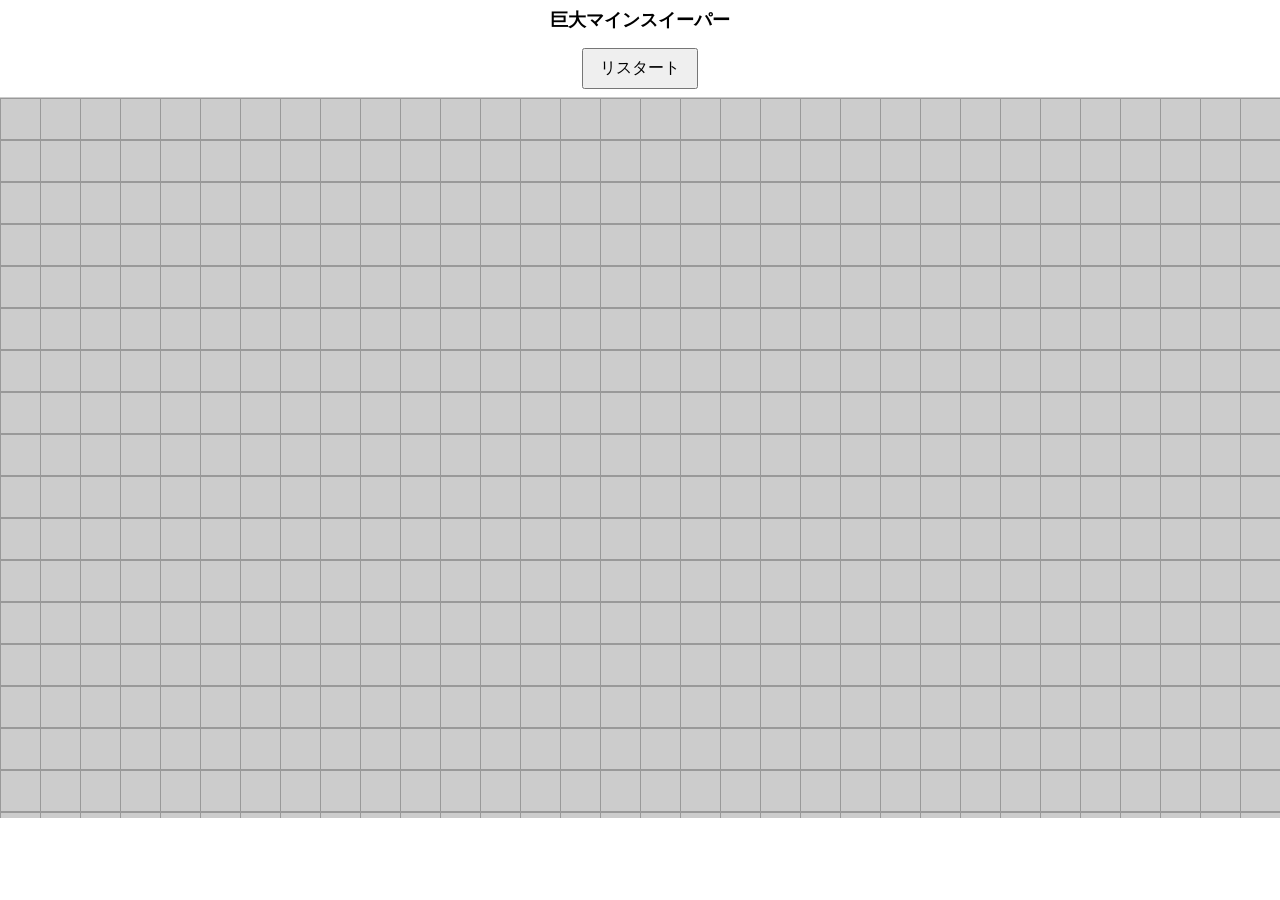
==== index.html @ 274568a5 "minesweeper" ====
<!DOCTYPE html>
<html lang="ja">
<head>
  <meta charset="UTF-8">
  <meta name="viewport" content="width=device-width, initial-scale=1.0">
  <title>マインスイーパー（巨大版）</title>
  <style>
    body { font-family: sans-serif; text-align: center; margin: 0; }
    h1 { font-size: 18px; margin: 8px; }

    button {
      font-size: 16px;
      padding: 8px 16px;
      margin: 8px;
    }

    /* スクロール領域 */
    #container {
      width: 100vw;
      height: 80vh;
      overflow: auto;
      border-top: 1px solid #ccc;
    }

    #board {
      display: grid;
      margin: 0 auto;
    }

    .cell {
      width: 40px;
      height: 40px;
      border: 1px solid #999;
      display: flex;
      align-items: center;
      justify-content: center;
      background: #ccc;
      font-weight: bold;
      font-size: 16px;
      user-select: none;
    }

    .revealed { background: #eee; }
    .mine { background: red; }
    .flag { background: yellow; }
  </style>
</head>
<body>
  <h1>巨大マインスイーパー</h1>
  <button onclick="init()">リスタート</button>

  <div id="container">
    <div id="board"></div>
  </div>

  <script>
    // 🔥 ここを好きなだけ大きくできる
    const ROWS = 128;
    const COLS = 128;
    const MINES = 2000;
    let touchStartX = 0;
    let touchStartY = 0;
    let board = [];
    let touchTimer = null;

    function init() {
      const boardEl = document.getElementById('board');
      boardEl.innerHTML = '';
      boardEl.style.gridTemplateColumns = `repeat(${COLS}, 40px)`;

      board = [];

      for (let r = 0; r < ROWS; r++) {
        board[r] = [];
        for (let c = 0; c < COLS; c++) {
          board[r][c] = {
            mine: false,
            revealed: false,
            flag: false,
            count: 0
          };
        }
      }

      let placed = 0;
      while (placed < MINES) {
        let r = Math.floor(Math.random() * ROWS);
        let c = Math.floor(Math.random() * COLS);
        if (!board[r][c].mine) {
          board[r][c].mine = true;
          placed++;
        }
      }

      for (let r = 0; r < ROWS; r++) {
        for (let c = 0; c < COLS; c++) {
          if (board[r][c].mine) continue;
          let count = 0;
          for (let dr = -1; dr <= 1; dr++) {
            for (let dc = -1; dc <= 1; dc++) {
              let nr = r + dr;
              let nc = c + dc;
              if (nr >= 0 && nr < ROWS && nc >= 0 && nc < COLS) {
                if (board[nr][nc].mine) count++;
              }
            }
          }
          board[r][c].count = count;
        }
      }

      for (let r = 0; r < ROWS; r++) {
        for (let c = 0; c < COLS; c++) {
          const cell = document.createElement('div');
          cell.classList.add('cell');
          cell.dataset.r = r;
          cell.dataset.c = c;

          cell.addEventListener('touchstart', onTouchStart);
          cell.addEventListener('touchend', onTouchEnd);

          cell.addEventListener('click', onClick);
          cell.addEventListener('contextmenu', e => e.preventDefault());

          boardEl.appendChild(cell);
        }
      }
    }

    function onTouchStart(e) {
  touchStartX = touch.clientX;
  touchStartY = touch.clientY;

  const target = e.target;

  touchTimer = setTimeout(() => {
    const r = target.dataset.r;
    const c = target.dataset.c;
    toggleFlag(r, c);
    touchTimer = null;
  }, 400);
}

    function onTouchEnd(e) {
  const touch = e.changedTouches[0];

  const dx = Math.abs(touch.clientX - touchStartX);
  const dy = Math.abs(touch.clientY - touchStartY);

  const moved = dx > 10 || dy > 10; // ←しきい値（重要）

  if (touchTimer) {
    clearTimeout(touchTimer);

    if (!moved) {
      const target = e.target;
      const r = target.dataset.r;
      const c = target.dataset.c;
      reveal(r, c);
    }
  }
}

    function onClick(e) {
      const r = e.target.dataset.r;
      const c = e.target.dataset.c;
      reveal(r, c);
    }

    function toggleFlag(r, c) {
      r = Number(r);
      c = Number(c);
      const cell = board[r][c];
      if (cell.revealed) return;
      cell.flag = !cell.flag;
      render();
    }

    function reveal(r, c) {
      r = Number(r);
      c = Number(c);

      const cell = board[r][c];
      if (cell.revealed || cell.flag) return;

      cell.revealed = true;

      if (cell.mine) {
        alert('ゲームオーバー');
        revealAll();
        return;
      }

      if (cell.count === 0) {
        for (let dr = -1; dr <= 1; dr++) {
          for (let dc = -1; dc <= 1; dc++) {
            let nr = r + dr;
            let nc = c + dc;
            if (nr >= 0 && nr < ROWS && nc >= 0 && nc < COLS) {
              reveal(nr, nc);
            }
          }
        }
      }

      render();
    }

    function revealAll() {
      for (let r = 0; r < ROWS; r++) {
        for (let c = 0; c < COLS; c++) {
          board[r][c].revealed = true;
        }
      }
      render();
    }

    function render() {
      const cells = document.querySelectorAll('.cell');

      cells.forEach(cellEl => {
        const r = cellEl.dataset.r;
        const c = cellEl.dataset.c;
        const cell = board[r][c];

        cellEl.className = 'cell';

        if (cell.revealed) {
          cellEl.classList.add('revealed');
          if (cell.mine) {
            cellEl.classList.add('mine');
            cellEl.textContent = '💣';
          } else if (cell.count > 0) {
            cellEl.textContent = cell.count;
          } else {
            cellEl.textContent = '';
          }
        } else if (cell.flag) {
          cellEl.classList.add('flag');
          cellEl.textContent = '🚩';
        } else {
          cellEl.textContent = '';
        }
      });
    }

    init();
  </script>
</body>
</html>
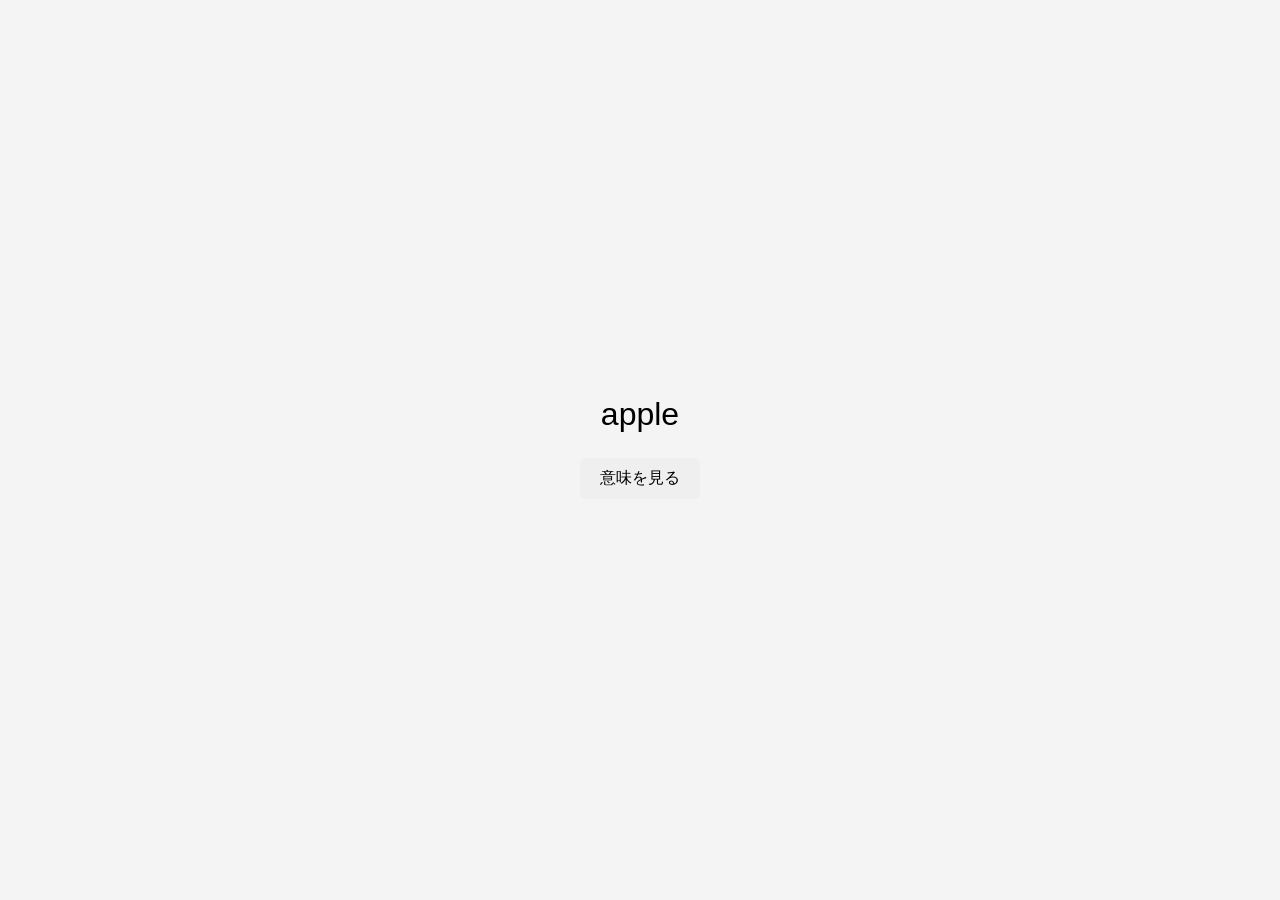
==== commit 3f257cb8: "index.html word" ====
--- a/index.html
+++ b/index.html
@@ -1,251 +1,144 @@
 <!DOCTYPE html>
-<html lang="ja">
+<html lang="en">
 <head>
-  <meta charset="UTF-8">
-  <meta name="viewport" content="width=device-width, initial-scale=1.0">
-  <title>マインスイーパー（巨大版）</title>
-  <style>
-    body { font-family: sans-serif; text-align: center; margin: 0; }
-    h1 { font-size: 18px; margin: 8px; }
-
-    button {
-      font-size: 16px;
-      padding: 8px 16px;
-      margin: 8px;
-    }
-
-    /* スクロール領域 */
-    #container {
-      width: 100vw;
-      height: 80vh;
-      overflow: auto;
-      border-top: 1px solid #ccc;
-    }
-
-    #board {
-      display: grid;
-      margin: 0 auto;
-    }
-
-    .cell {
-      width: 40px;
-      height: 40px;
-      border: 1px solid #999;
-      display: flex;
-      align-items: center;
-      justify-content: center;
-      background: #ccc;
-      font-weight: bold;
-      font-size: 16px;
-      user-select: none;
-    }
-
-    .revealed { background: #eee; }
-    .mine { background: red; }
-    .flag { background: yellow; }
-  </style>
+    <meta charset="UTF-8">
+    <meta name="viewport" content="width=device-width, initial-scale=1.0">
+    <title>英単語帳</title>
+    <style>
+        /* CSSスタイル */
+        body {
+            font-family: Arial, sans-serif;
+            display: flex;
+            flex-direction: column;
+            align-items: center;
+            justify-content: center;
+            height: 100vh;
+            margin: 0;
+            background-color: #f4f4f4;
+        }
+        #word-container {
+            text-align: center;
+        }
+        #word {
+            font-size: 2em;
+            margin-bottom: 20px;
+        }
+        button {
+            padding: 10px 20px;
+            margin: 5px;
+            font-size: 1em;
+            border: none;
+            border-radius: 5px;
+            cursor: pointer;
+        }
+        button:hover {
+            opacity: 0.9;
+        }
+    </style>
 </head>
 <body>
-  <h1>巨大マインスイーパー</h1>
-  <button onclick="init()">リスタート</button>
+    <div id="word-container">
+        <div id="word">Loading...</div>
+        <button id="show-meaning-btn">意味を見る</button>
+        <p id="meaning" style="display: none;"></p>
+        <button id="correct-btn" style="display: none;">できた</button>
+        <button id="incorrect-btn" style="display: none;">できなかった</button>
+    </div>
 
-  <div id="container">
-    <div id="board"></div>
-  </div>
+    <script>
+        // JavaScriptコード
+        const initialWordList = [
+            { word: "apple", meaning: "りんご" },
+            { word: "banana", meaning: "バナナ" },
+            { word: "orange", meaning: "みかん" },
+            { word: "grape", meaning: "ぶどう" },
+            { word: "peach", meaning: "もも" }
+        ];
 
-  <script>
-    // 🔥 ここを好きなだけ大きくできる
-    const ROWS = 128;
-    const COLS = 128;
-    const MINES = 2000;
-    let touchStartX = 0;
-    let touchStartY = 0;
-    let board = [];
-    let touchTimer = null;
+        const shuffledWordListKey = 'shuffledWordList';
+        const missedWordsKey = 'missedWords';
+        const resetKey = 'wordReset';
 
-    function init() {
-      const boardEl = document.getElementById('board');
-      boardEl.innerHTML = '';
-      boardEl.style.gridTemplateColumns = `repeat(${COLS}, 40px)`;
+        // 配列シャッフル用関数
+        function shuffleArray(array) {
+            for (let i = array.length - 1; i > 0; i--) {
+                const j = Math.floor(Math.random() * (i + 1));
+                [array[i], array[j]] = [array[j], array[i]];
+            }
+            return array;
+        }
 
-      board = [];
+        // 単語リストをローカルストレージに初期化
+        if (!localStorage.getItem(resetKey) || localStorage.getItem(resetKey) !== JSON.stringify(initialWordList)) {
+            localStorage.setItem(resetKey, JSON.stringify(initialWordList));
+            localStorage.setItem(shuffledWordListKey, JSON.stringify(shuffleArray([...initialWordList])));
+            localStorage.setItem(missedWordsKey, JSON.stringify([]));
+        }
 
-      for (let r = 0; r < ROWS; r++) {
-        board[r] = [];
-        for (let c = 0; c < COLS; c++) {
-          board[r][c] = {
-            mine: false,
-            revealed: false,
-            flag: false,
-            count: 0
-          };
+        const wordContainer = document.getElementById('word-container');
+        const wordElement = document.getElementById('word');
+        const showMeaningBtn = document.getElementById('show-meaning-btn');
+        const meaningElement = document.getElementById('meaning');
+        const correctBtn = document.getElementById('correct-btn');
+        const incorrectBtn = document.getElementById('incorrect-btn');
+
+        let shuffledWordList = JSON.parse(localStorage.getItem(shuffledWordListKey));
+        let missedWords = JSON.parse(localStorage.getItem(missedWordsKey));
+
+        function updateLocalStorage() {
+            localStorage.setItem(shuffledWordListKey, JSON.stringify(shuffledWordList));
+            localStorage.setItem(missedWordsKey, JSON.stringify(missedWords));
         }
-      }
 
-      let placed = 0;
-      while (placed < MINES) {
-        let r = Math.floor(Math.random() * ROWS);
-        let c = Math.floor(Math.random() * COLS);
-        if (!board[r][c].mine) {
-          board[r][c].mine = true;
-          placed++;
+        function renderWord() {
+            if (shuffledWordList.length === 0 && missedWords.length > 0) {
+                shuffledWordList = [...missedWords];
+                missedWords = [];
+                updateLocalStorage();
+            }
+
+            if (shuffledWordList.length === 0) {
+                wordElement.textContent = "全て完了しました！";
+                meaningElement.style.display = "none";
+                showMeaningBtn.style.display = "none";
+                correctBtn.style.display = "none";
+                incorrectBtn.style.display = "none";
+                return;
+            }
+
+            const currentWord = shuffledWordList[0];
+            wordElement.textContent = currentWord.word;
+            meaningElement.style.display = "none";
+            meaningElement.textContent = currentWord.meaning;
+            showMeaningBtn.style.display = "inline";
+            correctBtn.style.display = "none";
+            incorrectBtn.style.display = "none";
         }
-      }
 
-      for (let r = 0; r < ROWS; r++) {
-        for (let c = 0; c < COLS; c++) {
-          if (board[r][c].mine) continue;
-          let count = 0;
-          for (let dr = -1; dr <= 1; dr++) {
-            for (let dc = -1; dc <= 1; dc++) {
-              let nr = r + dr;
-              let nc = c + dc;
-              if (nr >= 0 && nr < ROWS && nc >= 0 && nc < COLS) {
-                if (board[nr][nc].mine) count++;
-              }
+        showMeaningBtn.addEventListener('click', () => {
+            meaningElement.style.display = "block";
+            showMeaningBtn.style.display = "none";
+            correctBtn.style.display = "inline";
+            incorrectBtn.style.display = "inline";
+        });
+
+        correctBtn.addEventListener('click', () => {
+            if (missedWords.some(word => word.word === shuffledWordList[0].word)) {
+                missedWords = missedWords.filter(word => word.word !== shuffledWordList[0].word);
             }
-          }
-          board[r][c].count = count;
-        }
-      }
+            shuffledWordList.shift();
+            updateLocalStorage();
+            renderWord();
+        });
 
-      for (let r = 0; r < ROWS; r++) {
-        for (let c = 0; c < COLS; c++) {
-          const cell = document.createElement('div');
-          cell.classList.add('cell');
-          cell.dataset.r = r;
-          cell.dataset.c = c;
+        incorrectBtn.addEventListener('click', () => {
+            missedWords.push(shuffledWordList[0]);
+            shuffledWordList.shift();
+            updateLocalStorage();
+            renderWord();
+        });
 
-          cell.addEventListener('touchstart', onTouchStart);
-          cell.addEventListener('touchend', onTouchEnd);
-
-          cell.addEventListener('click', onClick);
-          cell.addEventListener('contextmenu', e => e.preventDefault());
-
-          boardEl.appendChild(cell);
-        }
-      }
-    }
-
-    function onTouchStart(e) {
-  touchStartX = touch.clientX;
-  touchStartY = touch.clientY;
-
-  const target = e.target;
-
-  touchTimer = setTimeout(() => {
-    const r = target.dataset.r;
-    const c = target.dataset.c;
-    toggleFlag(r, c);
-    touchTimer = null;
-  }, 400);
-}
-
-    function onTouchEnd(e) {
-  const touch = e.changedTouches[0];
-
-  const dx = Math.abs(touch.clientX - touchStartX);
-  const dy = Math.abs(touch.clientY - touchStartY);
-
-  const moved = dx > 10 || dy > 10; // ←しきい値（重要）
-
-  if (touchTimer) {
-    clearTimeout(touchTimer);
-
-    if (!moved) {
-      const target = e.target;
-      const r = target.dataset.r;
-      const c = target.dataset.c;
-      reveal(r, c);
-    }
-  }
-}
-
-    function onClick(e) {
-      const r = e.target.dataset.r;
-      const c = e.target.dataset.c;
-      reveal(r, c);
-    }
-
-    function toggleFlag(r, c) {
-      r = Number(r);
-      c = Number(c);
-      const cell = board[r][c];
-      if (cell.revealed) return;
-      cell.flag = !cell.flag;
-      render();
-    }
-
-    function reveal(r, c) {
-      r = Number(r);
-      c = Number(c);
-
-      const cell = board[r][c];
-      if (cell.revealed || cell.flag) return;
-
-      cell.revealed = true;
-
-      if (cell.mine) {
-        alert('ゲームオーバー');
-        revealAll();
-        return;
-      }
-
-      if (cell.count === 0) {
-        for (let dr = -1; dr <= 1; dr++) {
-          for (let dc = -1; dc <= 1; dc++) {
-            let nr = r + dr;
-            let nc = c + dc;
-            if (nr >= 0 && nr < ROWS && nc >= 0 && nc < COLS) {
-              reveal(nr, nc);
-            }
-          }
-        }
-      }
-
-      render();
-    }
-
-    function revealAll() {
-      for (let r = 0; r < ROWS; r++) {
-        for (let c = 0; c < COLS; c++) {
-          board[r][c].revealed = true;
-        }
-      }
-      render();
-    }
-
-    function render() {
-      const cells = document.querySelectorAll('.cell');
-
-      cells.forEach(cellEl => {
-        const r = cellEl.dataset.r;
-        const c = cellEl.dataset.c;
-        const cell = board[r][c];
-
-        cellEl.className = 'cell';
-
-        if (cell.revealed) {
-          cellEl.classList.add('revealed');
-          if (cell.mine) {
-            cellEl.classList.add('mine');
-            cellEl.textContent = '💣';
-          } else if (cell.count > 0) {
-            cellEl.textContent = cell.count;
-          } else {
-            cellEl.textContent = '';
-          }
-        } else if (cell.flag) {
-          cellEl.classList.add('flag');
-          cellEl.textContent = '🚩';
-        } else {
-          cellEl.textContent = '';
-        }
-      });
-    }
-
-    init();
-  </script>
+        renderWord();
+    </script>
 </body>
-</html>
-
+</html>
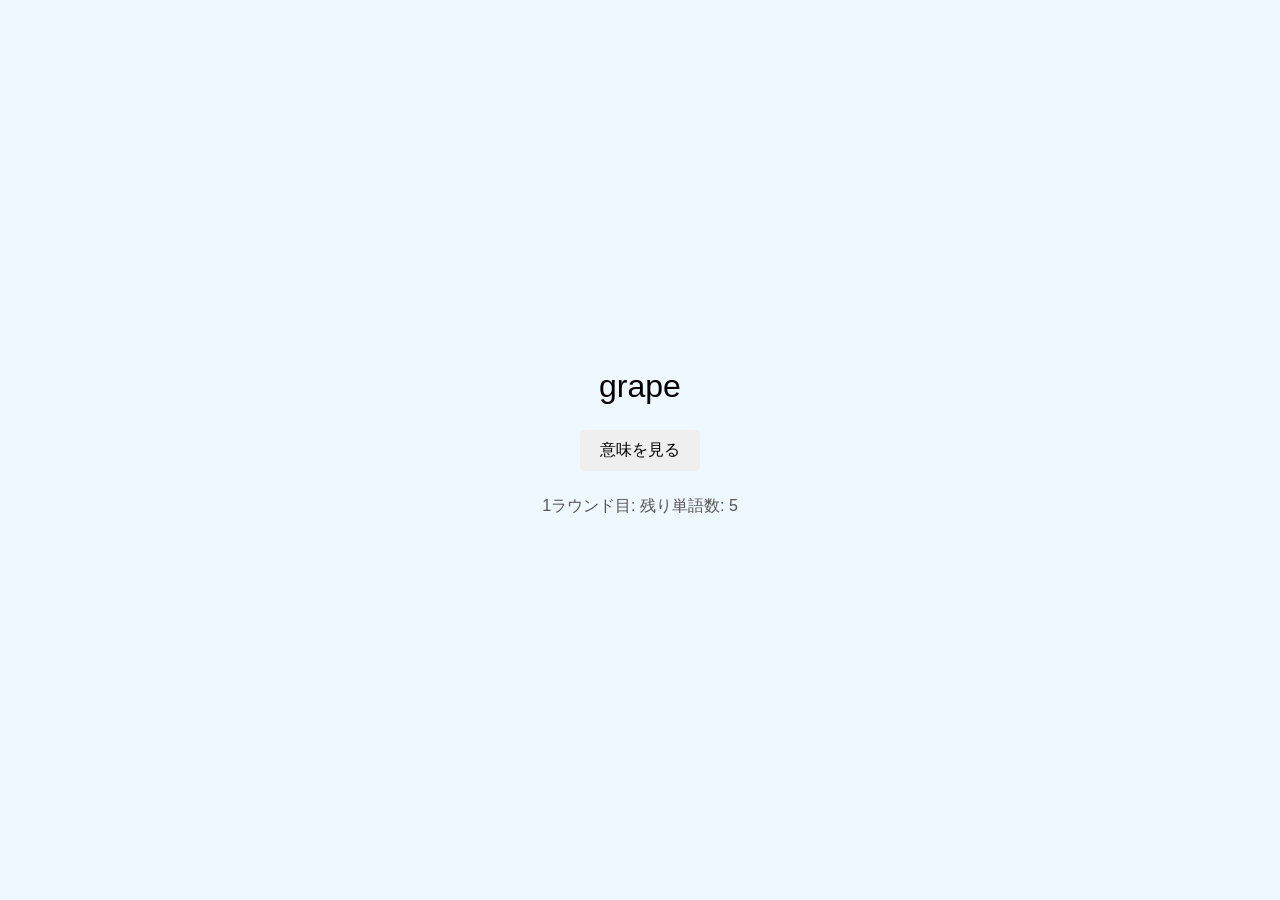
==== commit f459ce88: "index.html を更新" ====
--- a/index.html
+++ b/index.html
@@ -3,18 +3,18 @@
 <head>
     <meta charset="UTF-8">
     <meta name="viewport" content="width=device-width, initial-scale=1.0">
-    <title>英単語帳</title>
+    <title>単語帳アプリ</title>
     <style>
-        /* CSSスタイル */
+        /* 全体のスタイル */
         body {
             font-family: Arial, sans-serif;
             display: flex;
             flex-direction: column;
             align-items: center;
             justify-content: center;
-            height: 100vh;
+            min-height: 100vh;
             margin: 0;
-            background-color: #f4f4f4;
+            background-color: #f0f8ff;
         }
         #word-container {
             text-align: center;
@@ -32,7 +32,12 @@
             cursor: pointer;
         }
         button:hover {
-            opacity: 0.9;
+            opacity: 0.8;
+        }
+        #progress {
+            margin-top: 20px;
+            font-size: 1em;
+            color: #555;
         }
     </style>
 </head>
@@ -43,10 +48,11 @@
         <p id="meaning" style="display: none;"></p>
         <button id="correct-btn" style="display: none;">できた</button>
         <button id="incorrect-btn" style="display: none;">できなかった</button>
+        <button id="restart-btn" style="display: none;">最初に戻す</button>
+        <p id="progress"></p>
     </div>
 
     <script>
-        // JavaScriptコード
         const initialWordList = [
             { word: "apple", meaning: "りんご" },
             { word: "banana", meaning: "バナナ" },
@@ -81,20 +87,29 @@
         const meaningElement = document.getElementById('meaning');
         const correctBtn = document.getElementById('correct-btn');
         const incorrectBtn = document.getElementById('incorrect-btn');
+        const restartBtn = document.getElementById('restart-btn');
+        const progressElement = document.getElementById('progress');
 
         let shuffledWordList = JSON.parse(localStorage.getItem(shuffledWordListKey));
         let missedWords = JSON.parse(localStorage.getItem(missedWordsKey));
+        let roundCount = 0;
 
         function updateLocalStorage() {
             localStorage.setItem(shuffledWordListKey, JSON.stringify(shuffledWordList));
             localStorage.setItem(missedWordsKey, JSON.stringify(missedWords));
         }
 
+        function renderProgress() {
+            progressElement.textContent = `${roundCount + 1}ラウンド目: 残り単語数: ${shuffledWordList.length}`;
+        }
+
         function renderWord() {
             if (shuffledWordList.length === 0 && missedWords.length > 0) {
                 shuffledWordList = [...missedWords];
                 missedWords = [];
+                roundCount += 1;
                 updateLocalStorage();
+                renderProgress();
             }
 
             if (shuffledWordList.length === 0) {
@@ -103,6 +118,8 @@
                 showMeaningBtn.style.display = "none";
                 correctBtn.style.display = "none";
                 incorrectBtn.style.display = "none";
+                restartBtn.style.display = "inline";
+                progressElement.textContent = "";
                 return;
             }
 
@@ -123,9 +140,6 @@
         });
 
         correctBtn.addEventListener('click', () => {
-            if (missedWords.some(word => word.word === shuffledWordList[0].word)) {
-                missedWords = missedWords.filter(word => word.word !== shuffledWordList[0].word);
-            }
             shuffledWordList.shift();
             updateLocalStorage();
             renderWord();
@@ -133,12 +147,23 @@
 
         incorrectBtn.addEventListener('click', () => {
             missedWords.push(shuffledWordList[0]);
-            shuffledWordList.shift();
+            // 3〜5問後に出題されるように間に質問を追加
+            const interval = Math.floor(Math.random() * 3) + 3;
+            const missedWord = shuffledWordList.shift();
+            shuffledWordList.splice(interval, 0, missedWord);
             updateLocalStorage();
             renderWord();
         });
 
+        restartBtn.addEventListener('click', () => {
+            localStorage.removeItem(resetKey);
+            localStorage.removeItem(shuffledWordListKey);
+            localStorage.removeItem(missedWordsKey);
+            location.reload();
+        });
+
         renderWord();
+        renderProgress();
     </script>
 </body>
 </html>
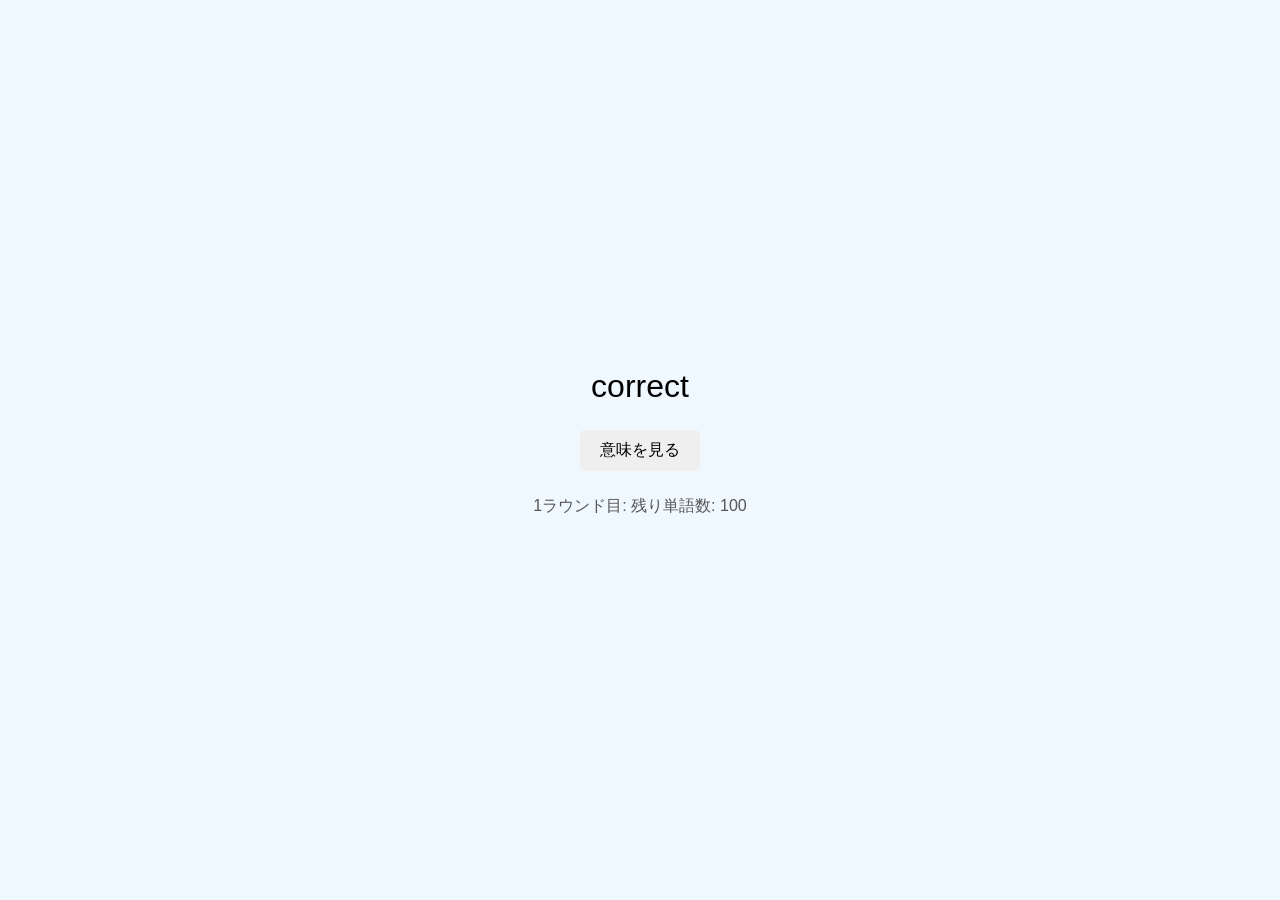
==== commit ed306cf7: "index.html を更新" ====
--- a/index.html
+++ b/index.html
@@ -54,11 +54,106 @@
 
     <script>
         const initialWordList = [
-            { word: "apple", meaning: "りんご" },
-            { word: "banana", meaning: "バナナ" },
-            { word: "orange", meaning: "みかん" },
-            { word: "grape", meaning: "ぶどう" },
-            { word: "peach", meaning: "もも" }
+  { word: "political", meaning: "政治的な" },
+  { word: "certain", meaning: "確信している(Cとして使われると)" },
+  { word: "prevent O from Ving", meaning: "OがVしないようにする" },
+  { word: "deny O", meaning: "○を否定する" },
+  { word: "enable O to V", meaning: "OがVできる" },
+  { word: "succeed", meaning: "成功する" },
+  { word: "serve O", meaning: "を出す(飲食物など)" },
+  { word: "behave", meaning: "行儀よくふるまう" },
+  { word: "remain C", meaning: "Cのままでいる" },
+  { word: "represent O", meaning: "を代表する" },
+  { word: "base A on B", meaning: "AはBに基づく" },
+  { word: "contain O", meaning: "○を含む" },
+  { word: "quit O", meaning: "○をやめる" },
+  { word: "predict O", meaning: "○を予測する" },
+  { word: "remind A of B", meaning: "AにBを思い出させる" },
+  { word: "appreciate O", meaning: "○に感謝する(感謝して受け入れる感じ)" },
+  { word: "accept O", meaning: "を受け入れる" },
+  { word: "consider O", meaning: "をよく考える" },
+  { word: "mind O", meaning: "○をいやがる" },
+  { word: "compare A with B", meaning: "AをBと比較する" },
+  { word: "concentrate on O", meaning: "○に集中する" },
+  { word: "allow O to V", meaning: "OがVすることを許可する" },
+  { word: "admit O", meaning: "○を認める" },
+  { word: "sight", meaning: "光景" },
+  { word: "flood", meaning: "洪水" },
+  { word: "polite", meaning: "礼儀正しい" },
+  { word: "rude", meaning: "無礼な" },
+  { word: "lazy", meaning: "怠けた" },
+  { word: "strict", meaning: "厳しい" },
+  { word: "intelligent", meaning: "知的な" },
+  { word: "silly", meaning: "ばかな" },
+  { word: "nervous", meaning: "不安な(緊張で)" },
+  { word: "attitude", meaning: "態度" },
+  { word: "fault", meaning: "欠点" },
+  { word: "correct", meaning: "正しい" },
+  { word: "ideal", meaning: "理想的な" },
+  { word: "appropriate", meaning: "適切な" },
+  { word: "major", meaning: "主要な" },
+  { word: "matter", meaning: "重要である" },
+  { word: "lively", meaning: "生き生きとした" },
+  { word: "comfortable", meaning: "快適な" },
+  { word: "pleasant", meaning: "楽しい" },
+  { word: "familiar", meaning: "よく知っている" },
+  { word: "differ", meaning: "異なる" },
+  { word: "vary", meaning: "さまざまである" },
+  { word: "specific", meaning: "特定の" },
+  { word: "common", meaning: "共通の" },
+  { word: "unusual", meaning: "珍しい" },
+  { word: "add A to B", meaning: "AをBに加える" },
+  { word: "divide O", meaning: "を分割する" },
+  { word: "weigh", meaning: "重さがある" },
+  { word: "quarter", meaning: "4分の1" },
+  { word: "lack", meaning: "不足" },
+  { word: "extra", meaning: "余分な" },
+  { word: "ready", meaning: "用意ができている" },
+  { word: "adjust O", meaning: "○を調整する" },
+  { word: "apply A to B", meaning: "AをBに当てはめる" },
+  { word: "suit O", meaning: "○にピッタシ合う" },
+  { word: "opportunity", meaning: "機会" },
+  { word: "used to V", meaning: "以前はVしていた(今はしていない)" },
+  { word: "provide A with B", meaning: "AにBを提供する" },
+  { word: "furniture", meaning: "家具" },
+  { word: "greet O", meaning: "○に挨拶する" },
+  { word: "site", meaning: "場所(特定の目的で使われる)" },
+  { word: "direction", meaning: "方向" },
+  { word: "instrument", meaning: "楽器" },
+  { word: "pronounce O", meaning: "を発音する" },
+  { word: "sign", meaning: "兆候" },
+  { word: "rely on O", meaning: "に頼る" },
+  { word: "beg for O", meaning: "を必死に求める" },
+  { word: "prefer A to B", meaning: "AがBより好き" },
+  { word: "weep", meaning: "しくしく泣く" },
+  { word: "anxious", meaning: "心配して" },
+  { word: "satisfy O", meaning: "を満足させる" },
+  { word: "annoy O", meaning: "○をいらいらさせる" },
+  { word: "bother O", meaning: "○に面倒をかける" },
+  { word: "disturb O", meaning: "○の邪魔をする" },
+  { word: "frighten O", meaning: "○を怖がらせる" },
+  { word: "regret O", meaning: "を後悔する" },
+  { word: "favor", meaning: "親切な行為" },
+  { word: "pity", meaning: "残念なこと" },
+  { word: "due to X", meaning: "Xが原因で" },
+  { word: "end up Ving", meaning: "最終的にVすることになる" },
+  { word: "cause O", meaning: "○を引き起こす" },
+  { word: "manner", meaning: "方法" },
+  { word: "purpose", meaning: "目的" },
+  { word: "for the sake of X", meaning: "Xのために" },
+  { word: "complete", meaning: "完全な" },
+  { word: "hardly", meaning: "ほとんど～ない(否定語)" },
+  { word: "partly", meaning: "ある程度" },
+  { word: "exactly", meaning: "正確に" },
+  { word: "gradually", meaning: "徐々に" },
+  { word: "therefore", meaning: "それゆえに" },
+  { word: "besides X", meaning: "Xのほかに" },
+  { word: "except X", meaning: "Xを除いて" },
+  { word: "criticize O", meaning: "○を批判する" },
+  { word: "accuse A of B", meaning: "AをBの理由で責める" },
+  { word: "insist on O", meaning: "を主張する" },
+  { word: "object to O", meaning: "に反対する" },
+  { word: "controversial", meaning: "物議を引き起こす" },
         ];
 
         const shuffledWordListKey = 'shuffledWordList';
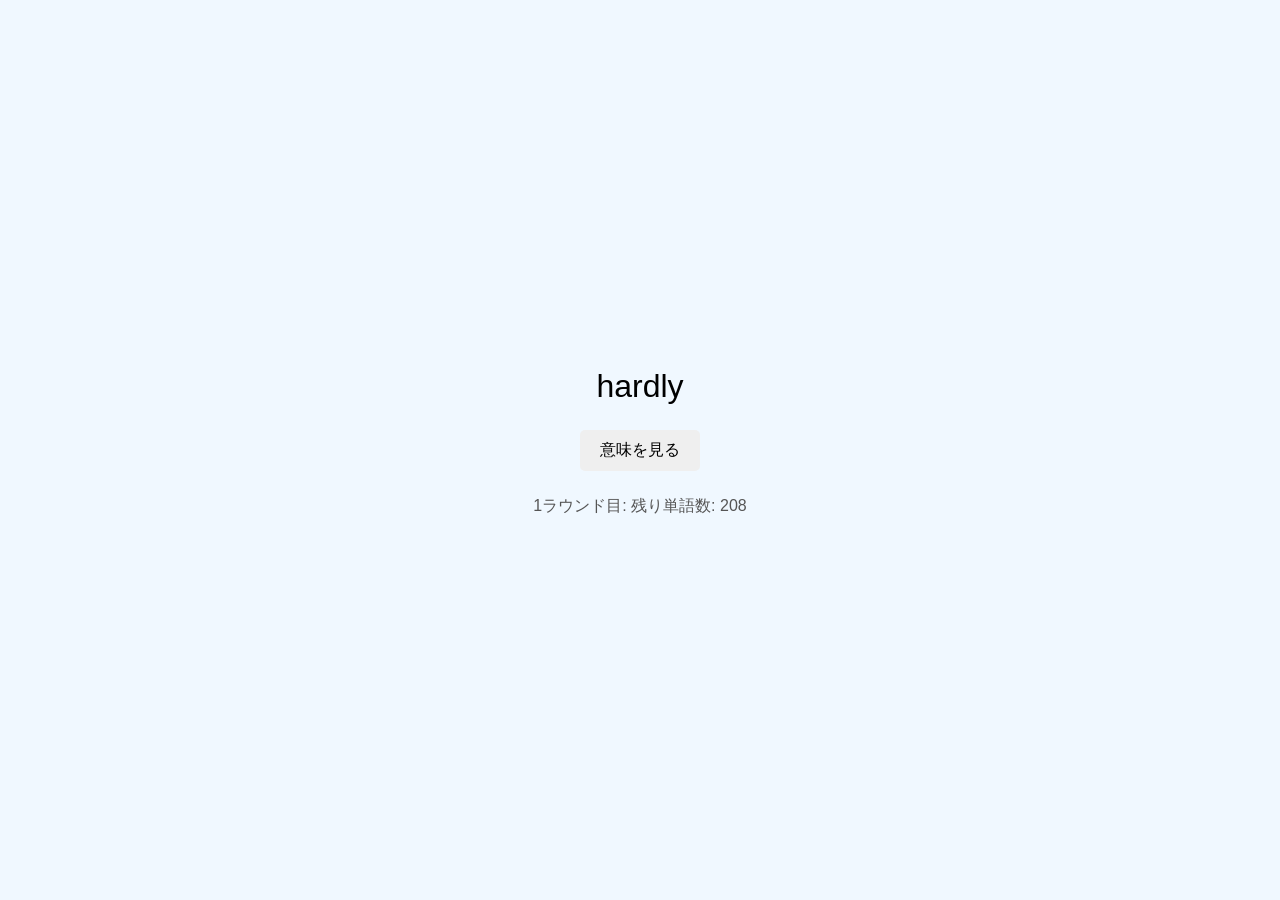
==== commit 9ea472d9: "index.html を更新" ====
--- a/index.html
+++ b/index.html
@@ -54,31 +54,76 @@
 
     <script>
         const initialWordList = [
+    { word: "value", meaning: "価値" },
+  { word: "public", meaning: "公共の" },
   { word: "political", meaning: "政治的な" },
+  { word: "sum", meaning: "合計" },
+  { word: "budget", meaning: "予算" },
+  { word: "fee", meaning: "料金" },
+  { word: "fare", meaning: "運賃" },
+  { word: "cost", meaning: "費用" },
+  { word: "task", meaning: "仕事" },
+  { word: "damage O", meaning: "に損害を与える" },
+  { word: "crowd", meaning: "人ごみ" },
+  { word: "author", meaning: "著者" },
+  { word: "staff", meaning: "職員" },
+  { word: "wander", meaning: "さまよい歩く (wonderと混同しやすい)" },
   { word: "certain", meaning: "確信している(Cとして使われると)" },
+  { word: "trouble", meaning: "問題" },
+  { word: "issue", meaning: "問題(原因が分かっていることが多い)" },
+  { word: "cheer O", meaning: "○を応援する" },
+  { word: "encourage O to V", meaning: "OがVするように促す(応援して)" },
+  { word: "support O", meaning: "○を支える" },
   { word: "prevent O from Ving", meaning: "OがVしないようにする" },
   { word: "deny O", meaning: "○を否定する" },
   { word: "enable O to V", meaning: "OがVできる" },
   { word: "succeed", meaning: "成功する" },
+  { word: "miss O", meaning: "○を逃す" },
+  { word: "check O", meaning: "○を調べる" },
+  { word: "hide O", meaning: "を隠す" },
+  { word: "throw O", meaning: "を投げる" },
+  { word: "operate O", meaning: "を操作する" },
+  { word: "repair O", meaning: "○を修理する" },
+  { word: "sew O", meaning: "○を縫う" },
   { word: "serve O", meaning: "を出す(飲食物など)" },
+  { word: "pour O", meaning: "○を注ぐ" },
+  { word: "spill O", meaning: "○をこぼす" },
+  { word: "pretend to V", meaning: "Vするふりをする" },
   { word: "behave", meaning: "行儀よくふるまう" },
+  { word: "explore O", meaning: "を探検する" },
   { word: "remain C", meaning: "Cのままでいる" },
+  { word: "belong to O", meaning: "○に所属している" },
   { word: "represent O", meaning: "を代表する" },
   { word: "base A on B", meaning: "AはBに基づく" },
+  { word: "include O", meaning: "○を含む" },
   { word: "contain O", meaning: "○を含む" },
+  { word: "own O", meaning: "○を所有する" },
+  { word: "judge O", meaning: "○を判断する" },
   { word: "quit O", meaning: "○をやめる" },
+  { word: "choose O", meaning: "○を選ぶ" },
+  { word: "imagine O", meaning: "○を想像する" },
+  { word: "expect O", meaning: "を予期する" },
   { word: "predict O", meaning: "○を予測する" },
   { word: "remind A of B", meaning: "AにBを思い出させる" },
+  { word: "realize O", meaning: "○に気づく" },
   { word: "appreciate O", meaning: "○に感謝する(感謝して受け入れる感じ)" },
   { word: "accept O", meaning: "を受け入れる" },
   { word: "consider O", meaning: "をよく考える" },
   { word: "mind O", meaning: "○をいやがる" },
+  { word: "wonder O", meaning: "○かなと思う(Oには節がくる)" },
+  { word: "seem C", meaning: "Cのように思われる" },
   { word: "compare A with B", meaning: "AをBと比較する" },
   { word: "concentrate on O", meaning: "○に集中する" },
+  { word: "focus on O", meaning: "○に焦点を当てる" },
   { word: "allow O to V", meaning: "OがVすることを許可する" },
   { word: "admit O", meaning: "○を認める" },
   { word: "sight", meaning: "光景" },
+  { word: "view", meaning: "眺め" },
+  { word: "landscape", meaning: "風景" },
+  { word: "harvest", meaning: "収穫" },
+  { word: "degree", meaning: "度(主に温度や角度の)" },
   { word: "flood", meaning: "洪水" },
+  { word: "freeze", meaning: "凍る" },
   { word: "polite", meaning: "礼儀正しい" },
   { word: "rude", meaning: "無礼な" },
   { word: "lazy", meaning: "怠けた" },
@@ -87,15 +132,29 @@
   { word: "silly", meaning: "ばかな" },
   { word: "nervous", meaning: "不安な(緊張で)" },
   { word: "attitude", meaning: "態度" },
+  { word: "character", meaning: "性格" },
+  { word: "characteristic", meaning: "特徴的な" },
+  { word: "feature", meaning: "特徴" },
   { word: "fault", meaning: "欠点" },
   { word: "correct", meaning: "正しい" },
   { word: "ideal", meaning: "理想的な" },
   { word: "appropriate", meaning: "適切な" },
   { word: "major", meaning: "主要な" },
   { word: "matter", meaning: "重要である" },
+  { word: "bright", meaning: "明るい" },
+  { word: "brilliant", meaning: "輝いている" },
   { word: "lively", meaning: "生き生きとした" },
   { word: "comfortable", meaning: "快適な" },
   { word: "pleasant", meaning: "楽しい" },
+  { word: "convenient", meaning: "都合が良い" },
+  { word: "false", meaning: "誤った" },
+  { word: "terrible", meaning: "ひどい" },
+  { word: "awful", meaning: "ひどい" },
+  { word: "thin", meaning: "薄い" },
+  { word: "tight", meaning: "引き締まった" },
+  { word: "loose", meaning: "ゆるい" },
+  { word: "empty", meaning: "空の" },
+  { word: "smooth", meaning: "滑らかな" },
   { word: "familiar", meaning: "よく知っている" },
   { word: "differ", meaning: "異なる" },
   { word: "vary", meaning: "さまざまである" },
@@ -103,25 +162,67 @@
   { word: "common", meaning: "共通の" },
   { word: "unusual", meaning: "珍しい" },
   { word: "add A to B", meaning: "AをBに加える" },
+  { word: "reduce O", meaning: "を減らす" },
   { word: "divide O", meaning: "を分割する" },
   { word: "weigh", meaning: "重さがある" },
   { word: "quarter", meaning: "4分の1" },
+  { word: "lot", meaning: "たくさんのもの" },
+  { word: "pile", meaning: "積み重なったもの" },
+  { word: "rate", meaning: "割合" },
   { word: "lack", meaning: "不足" },
   { word: "extra", meaning: "余分な" },
   { word: "ready", meaning: "用意ができている" },
+  { word: "prepare for O", meaning: "のための準備をする" },
   { word: "adjust O", meaning: "○を調整する" },
   { word: "apply A to B", meaning: "AをBに当てはめる" },
   { word: "suit O", meaning: "○にピッタシ合う" },
+  { word: "case", meaning: "場合" },
+  { word: "scene", meaning: "場面" },
   { word: "opportunity", meaning: "機会" },
+  { word: "generation", meaning: "世代" },
+  { word: "anniversary", meaning: "記念日" },
   { word: "used to V", meaning: "以前はVしていた(今はしていない)" },
+  { word: "first", meaning: "最初の" },
+  { word: "modern", meaning: "現代の" },
+  { word: "spend O", meaning: "○を使う(時間とかお金)" },
+  { word: "delay O", meaning: "○を遅らせる" },
+  { word: "lend O", meaning: "○を貸す" },
+  { word: "rent O", meaning: "○を借りる(お金が発生する場合)" },
   { word: "provide A with B", meaning: "AにBを提供する" },
+  { word: "present", meaning: "現在の" },
+  { word: "bargain", meaning: "お買い得品" },
+  { word: "stuff", meaning: "もの・こと(漠然と)" },
+  { word: "string", meaning: "ひも" },
+  { word: "leisure", meaning: "余暇" },
+  { word: "diet", meaning: "食事" },
   { word: "furniture", meaning: "家具" },
+  { word: "refrigerator", meaning: "冷蔵庫" },
+  { word: "traffic", meaning: "交通(量)" },
+  { word: "wear O", meaning: "○を身につけている" },
+  { word: "clothes", meaning: "服" },
+  { word: "marry O", meaning: "と結婚する" },
   { word: "greet O", meaning: "○に挨拶する" },
+  { word: "order O", meaning: "を注文する" },
+  { word: "room", meaning: "空いている空間(冠詞なしで使われると)" },
+  { word: "story", meaning: "階" },
   { word: "site", meaning: "場所(特定の目的で使われる)" },
+  { word: "yard", meaning: "庭" },
+  { word: "bottom", meaning: "底" },
+  { word: "row", meaning: "列(主に横の列)" },
   { word: "direction", meaning: "方向" },
+  { word: "cartoon", meaning: "漫画" },
+  { word: "novel", meaning: "小説" },
   { word: "instrument", meaning: "楽器" },
+  { word: "tune", meaning: "曲" },
+  { word: "passage", meaning: "一節(文章などの)" },
+  { word: "vocabulary", meaning: "語彙" },
+  { word: "rumor", meaning: "うわさ(主に悪いうわさ)" },
+  { word: "spell O", meaning: "○をつづる" },
   { word: "pronounce O", meaning: "を発音する" },
   { word: "sign", meaning: "兆候" },
+  { word: "publish O", meaning: "○を出版する" },
+  { word: "display O", meaning: "○を展示する" },
+  { word: "depend on O", meaning: "に依存している" },
   { word: "rely on O", meaning: "に頼る" },
   { word: "beg for O", meaning: "を必死に求める" },
   { word: "prefer A to B", meaning: "AがBより好き" },
@@ -134,26 +235,33 @@
   { word: "frighten O", meaning: "○を怖がらせる" },
   { word: "regret O", meaning: "を後悔する" },
   { word: "favor", meaning: "親切な行為" },
+  { word: "interest", meaning: "関心" },
   { word: "pity", meaning: "残念なこと" },
   { word: "due to X", meaning: "Xが原因で" },
   { word: "end up Ving", meaning: "最終的にVすることになる" },
   { word: "cause O", meaning: "○を引き起こす" },
+  { word: "affect O", meaning: "○に影響を与える" },
+  { word: "way", meaning: "方法" },
   { word: "manner", meaning: "方法" },
   { word: "purpose", meaning: "目的" },
   { word: "for the sake of X", meaning: "Xのために" },
   { word: "complete", meaning: "完全な" },
   { word: "hardly", meaning: "ほとんど～ない(否定語)" },
   { word: "partly", meaning: "ある程度" },
+  { word: "indeed", meaning: "実際に" },
+  { word: "even", meaning: "でさえも" },
   { word: "exactly", meaning: "正確に" },
   { word: "gradually", meaning: "徐々に" },
   { word: "therefore", meaning: "それゆえに" },
+  { word: "until X", meaning: "Xまでずっと" },
   { word: "besides X", meaning: "Xのほかに" },
   { word: "except X", meaning: "Xを除いて" },
+  { word: "debate", meaning: "討論" },
   { word: "criticize O", meaning: "○を批判する" },
   { word: "accuse A of B", meaning: "AをBの理由で責める" },
   { word: "insist on O", meaning: "を主張する" },
   { word: "object to O", meaning: "に反対する" },
-  { word: "controversial", meaning: "物議を引き起こす" },
+  { word: "protest", meaning: "抗議する" }
         ];
 
         const shuffledWordListKey = 'shuffledWordList';
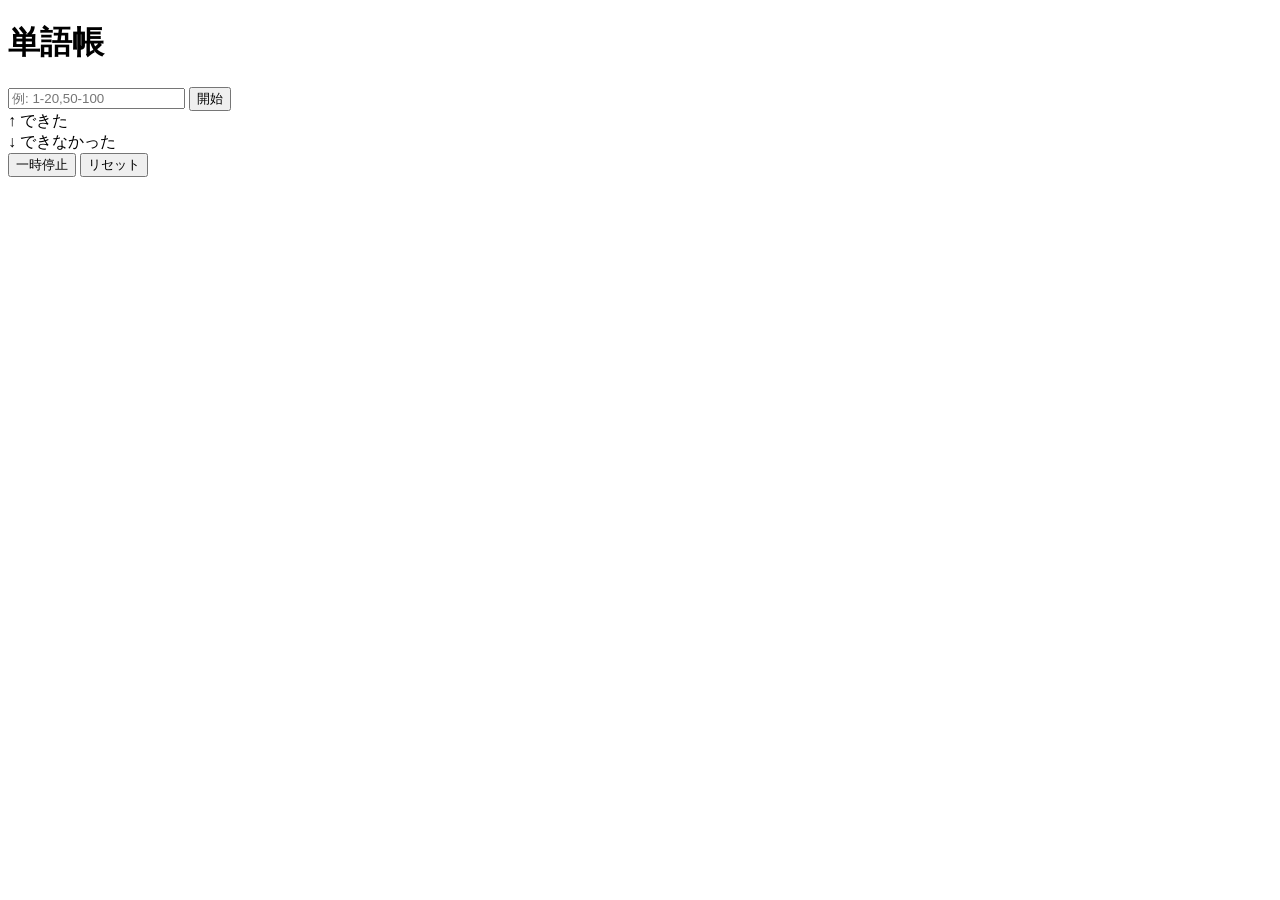
==== commit 509bd7b1: "Create index.html" ====
--- a/index.html
+++ b/index.html
@@ -1,372 +1,47 @@
 <!DOCTYPE html>
-<html lang="en">
+<html lang="ja">
 <head>
-    <meta charset="UTF-8">
-    <meta name="viewport" content="width=device-width, initial-scale=1.0">
-    <title>単語帳アプリ</title>
-    <style>
-        /* 全体のスタイル */
-        body {
-            font-family: Arial, sans-serif;
-            display: flex;
-            flex-direction: column;
-            align-items: center;
-            justify-content: center;
-            min-height: 100vh;
-            margin: 0;
-            background-color: #f0f8ff;
-        }
-        #word-container {
-            text-align: center;
-        }
-        #word {
-            font-size: 2em;
-            margin-bottom: 20px;
-        }
-        button {
-            padding: 10px 20px;
-            margin: 5px;
-            font-size: 1em;
-            border: none;
-            border-radius: 5px;
-            cursor: pointer;
-        }
-        button:hover {
-            opacity: 0.8;
-        }
-        #progress {
-            margin-top: 20px;
-            font-size: 1em;
-            color: #555;
-        }
-    </style>
+  <meta charset="UTF-8" />
+  <meta name="viewport" content="width=device-width, initial-scale=1.0" />
+  <title>単語帳</title>
+  <link rel="stylesheet" href="style.css" />
 </head>
 <body>
-    <div id="word-container">
-        <div id="word">Loading...</div>
-        <button id="show-meaning-btn">意味を見る</button>
-        <p id="meaning" style="display: none;"></p>
-        <button id="correct-btn" style="display: none;">できた</button>
-        <button id="incorrect-btn" style="display: none;">できなかった</button>
-        <button id="restart-btn" style="display: none;">最初に戻す</button>
-        <p id="progress"></p>
+
+<div id="start-screen">
+  <h1>単語帳</h1>
+
+  <input id="rangeInput" placeholder="例: 1-20,50-100" />
+
+  <button id="startBtn">開始</button>
+</div>
+
+<div id="app" class="hidden">
+
+  <div id="failed-list"></div>
+
+  <div id="card">
+
+    <div id="number"></div>
+
+    <div id="word"></div>
+
+    <div id="meaning"></div>
+
+    <div id="guide">
+      ↑ できた<br>
+      ↓ できなかった
     </div>
 
-    <script>
-        const initialWordList = [
-    { word: "value", meaning: "価値" },
-  { word: "public", meaning: "公共の" },
-  { word: "political", meaning: "政治的な" },
-  { word: "sum", meaning: "合計" },
-  { word: "budget", meaning: "予算" },
-  { word: "fee", meaning: "料金" },
-  { word: "fare", meaning: "運賃" },
-  { word: "cost", meaning: "費用" },
-  { word: "task", meaning: "仕事" },
-  { word: "damage O", meaning: "に損害を与える" },
-  { word: "crowd", meaning: "人ごみ" },
-  { word: "author", meaning: "著者" },
-  { word: "staff", meaning: "職員" },
-  { word: "wander", meaning: "さまよい歩く (wonderと混同しやすい)" },
-  { word: "certain", meaning: "確信している(Cとして使われると)" },
-  { word: "trouble", meaning: "問題" },
-  { word: "issue", meaning: "問題(原因が分かっていることが多い)" },
-  { word: "cheer O", meaning: "○を応援する" },
-  { word: "encourage O to V", meaning: "OがVするように促す(応援して)" },
-  { word: "support O", meaning: "○を支える" },
-  { word: "prevent O from Ving", meaning: "OがVしないようにする" },
-  { word: "deny O", meaning: "○を否定する" },
-  { word: "enable O to V", meaning: "OがVできる" },
-  { word: "succeed", meaning: "成功する" },
-  { word: "miss O", meaning: "○を逃す" },
-  { word: "check O", meaning: "○を調べる" },
-  { word: "hide O", meaning: "を隠す" },
-  { word: "throw O", meaning: "を投げる" },
-  { word: "operate O", meaning: "を操作する" },
-  { word: "repair O", meaning: "○を修理する" },
-  { word: "sew O", meaning: "○を縫う" },
-  { word: "serve O", meaning: "を出す(飲食物など)" },
-  { word: "pour O", meaning: "○を注ぐ" },
-  { word: "spill O", meaning: "○をこぼす" },
-  { word: "pretend to V", meaning: "Vするふりをする" },
-  { word: "behave", meaning: "行儀よくふるまう" },
-  { word: "explore O", meaning: "を探検する" },
-  { word: "remain C", meaning: "Cのままでいる" },
-  { word: "belong to O", meaning: "○に所属している" },
-  { word: "represent O", meaning: "を代表する" },
-  { word: "base A on B", meaning: "AはBに基づく" },
-  { word: "include O", meaning: "○を含む" },
-  { word: "contain O", meaning: "○を含む" },
-  { word: "own O", meaning: "○を所有する" },
-  { word: "judge O", meaning: "○を判断する" },
-  { word: "quit O", meaning: "○をやめる" },
-  { word: "choose O", meaning: "○を選ぶ" },
-  { word: "imagine O", meaning: "○を想像する" },
-  { word: "expect O", meaning: "を予期する" },
-  { word: "predict O", meaning: "○を予測する" },
-  { word: "remind A of B", meaning: "AにBを思い出させる" },
-  { word: "realize O", meaning: "○に気づく" },
-  { word: "appreciate O", meaning: "○に感謝する(感謝して受け入れる感じ)" },
-  { word: "accept O", meaning: "を受け入れる" },
-  { word: "consider O", meaning: "をよく考える" },
-  { word: "mind O", meaning: "○をいやがる" },
-  { word: "wonder O", meaning: "○かなと思う(Oには節がくる)" },
-  { word: "seem C", meaning: "Cのように思われる" },
-  { word: "compare A with B", meaning: "AをBと比較する" },
-  { word: "concentrate on O", meaning: "○に集中する" },
-  { word: "focus on O", meaning: "○に焦点を当てる" },
-  { word: "allow O to V", meaning: "OがVすることを許可する" },
-  { word: "admit O", meaning: "○を認める" },
-  { word: "sight", meaning: "光景" },
-  { word: "view", meaning: "眺め" },
-  { word: "landscape", meaning: "風景" },
-  { word: "harvest", meaning: "収穫" },
-  { word: "degree", meaning: "度(主に温度や角度の)" },
-  { word: "flood", meaning: "洪水" },
-  { word: "freeze", meaning: "凍る" },
-  { word: "polite", meaning: "礼儀正しい" },
-  { word: "rude", meaning: "無礼な" },
-  { word: "lazy", meaning: "怠けた" },
-  { word: "strict", meaning: "厳しい" },
-  { word: "intelligent", meaning: "知的な" },
-  { word: "silly", meaning: "ばかな" },
-  { word: "nervous", meaning: "不安な(緊張で)" },
-  { word: "attitude", meaning: "態度" },
-  { word: "character", meaning: "性格" },
-  { word: "characteristic", meaning: "特徴的な" },
-  { word: "feature", meaning: "特徴" },
-  { word: "fault", meaning: "欠点" },
-  { word: "correct", meaning: "正しい" },
-  { word: "ideal", meaning: "理想的な" },
-  { word: "appropriate", meaning: "適切な" },
-  { word: "major", meaning: "主要な" },
-  { word: "matter", meaning: "重要である" },
-  { word: "bright", meaning: "明るい" },
-  { word: "brilliant", meaning: "輝いている" },
-  { word: "lively", meaning: "生き生きとした" },
-  { word: "comfortable", meaning: "快適な" },
-  { word: "pleasant", meaning: "楽しい" },
-  { word: "convenient", meaning: "都合が良い" },
-  { word: "false", meaning: "誤った" },
-  { word: "terrible", meaning: "ひどい" },
-  { word: "awful", meaning: "ひどい" },
-  { word: "thin", meaning: "薄い" },
-  { word: "tight", meaning: "引き締まった" },
-  { word: "loose", meaning: "ゆるい" },
-  { word: "empty", meaning: "空の" },
-  { word: "smooth", meaning: "滑らかな" },
-  { word: "familiar", meaning: "よく知っている" },
-  { word: "differ", meaning: "異なる" },
-  { word: "vary", meaning: "さまざまである" },
-  { word: "specific", meaning: "特定の" },
-  { word: "common", meaning: "共通の" },
-  { word: "unusual", meaning: "珍しい" },
-  { word: "add A to B", meaning: "AをBに加える" },
-  { word: "reduce O", meaning: "を減らす" },
-  { word: "divide O", meaning: "を分割する" },
-  { word: "weigh", meaning: "重さがある" },
-  { word: "quarter", meaning: "4分の1" },
-  { word: "lot", meaning: "たくさんのもの" },
-  { word: "pile", meaning: "積み重なったもの" },
-  { word: "rate", meaning: "割合" },
-  { word: "lack", meaning: "不足" },
-  { word: "extra", meaning: "余分な" },
-  { word: "ready", meaning: "用意ができている" },
-  { word: "prepare for O", meaning: "のための準備をする" },
-  { word: "adjust O", meaning: "○を調整する" },
-  { word: "apply A to B", meaning: "AをBに当てはめる" },
-  { word: "suit O", meaning: "○にピッタシ合う" },
-  { word: "case", meaning: "場合" },
-  { word: "scene", meaning: "場面" },
-  { word: "opportunity", meaning: "機会" },
-  { word: "generation", meaning: "世代" },
-  { word: "anniversary", meaning: "記念日" },
-  { word: "used to V", meaning: "以前はVしていた(今はしていない)" },
-  { word: "first", meaning: "最初の" },
-  { word: "modern", meaning: "現代の" },
-  { word: "spend O", meaning: "○を使う(時間とかお金)" },
-  { word: "delay O", meaning: "○を遅らせる" },
-  { word: "lend O", meaning: "○を貸す" },
-  { word: "rent O", meaning: "○を借りる(お金が発生する場合)" },
-  { word: "provide A with B", meaning: "AにBを提供する" },
-  { word: "present", meaning: "現在の" },
-  { word: "bargain", meaning: "お買い得品" },
-  { word: "stuff", meaning: "もの・こと(漠然と)" },
-  { word: "string", meaning: "ひも" },
-  { word: "leisure", meaning: "余暇" },
-  { word: "diet", meaning: "食事" },
-  { word: "furniture", meaning: "家具" },
-  { word: "refrigerator", meaning: "冷蔵庫" },
-  { word: "traffic", meaning: "交通(量)" },
-  { word: "wear O", meaning: "○を身につけている" },
-  { word: "clothes", meaning: "服" },
-  { word: "marry O", meaning: "と結婚する" },
-  { word: "greet O", meaning: "○に挨拶する" },
-  { word: "order O", meaning: "を注文する" },
-  { word: "room", meaning: "空いている空間(冠詞なしで使われると)" },
-  { word: "story", meaning: "階" },
-  { word: "site", meaning: "場所(特定の目的で使われる)" },
-  { word: "yard", meaning: "庭" },
-  { word: "bottom", meaning: "底" },
-  { word: "row", meaning: "列(主に横の列)" },
-  { word: "direction", meaning: "方向" },
-  { word: "cartoon", meaning: "漫画" },
-  { word: "novel", meaning: "小説" },
-  { word: "instrument", meaning: "楽器" },
-  { word: "tune", meaning: "曲" },
-  { word: "passage", meaning: "一節(文章などの)" },
-  { word: "vocabulary", meaning: "語彙" },
-  { word: "rumor", meaning: "うわさ(主に悪いうわさ)" },
-  { word: "spell O", meaning: "○をつづる" },
-  { word: "pronounce O", meaning: "を発音する" },
-  { word: "sign", meaning: "兆候" },
-  { word: "publish O", meaning: "○を出版する" },
-  { word: "display O", meaning: "○を展示する" },
-  { word: "depend on O", meaning: "に依存している" },
-  { word: "rely on O", meaning: "に頼る" },
-  { word: "beg for O", meaning: "を必死に求める" },
-  { word: "prefer A to B", meaning: "AがBより好き" },
-  { word: "weep", meaning: "しくしく泣く" },
-  { word: "anxious", meaning: "心配して" },
-  { word: "satisfy O", meaning: "を満足させる" },
-  { word: "annoy O", meaning: "○をいらいらさせる" },
-  { word: "bother O", meaning: "○に面倒をかける" },
-  { word: "disturb O", meaning: "○の邪魔をする" },
-  { word: "frighten O", meaning: "○を怖がらせる" },
-  { word: "regret O", meaning: "を後悔する" },
-  { word: "favor", meaning: "親切な行為" },
-  { word: "interest", meaning: "関心" },
-  { word: "pity", meaning: "残念なこと" },
-  { word: "due to X", meaning: "Xが原因で" },
-  { word: "end up Ving", meaning: "最終的にVすることになる" },
-  { word: "cause O", meaning: "○を引き起こす" },
-  { word: "affect O", meaning: "○に影響を与える" },
-  { word: "way", meaning: "方法" },
-  { word: "manner", meaning: "方法" },
-  { word: "purpose", meaning: "目的" },
-  { word: "for the sake of X", meaning: "Xのために" },
-  { word: "complete", meaning: "完全な" },
-  { word: "hardly", meaning: "ほとんど～ない(否定語)" },
-  { word: "partly", meaning: "ある程度" },
-  { word: "indeed", meaning: "実際に" },
-  { word: "even", meaning: "でさえも" },
-  { word: "exactly", meaning: "正確に" },
-  { word: "gradually", meaning: "徐々に" },
-  { word: "therefore", meaning: "それゆえに" },
-  { word: "until X", meaning: "Xまでずっと" },
-  { word: "besides X", meaning: "Xのほかに" },
-  { word: "except X", meaning: "Xを除いて" },
-  { word: "debate", meaning: "討論" },
-  { word: "criticize O", meaning: "○を批判する" },
-  { word: "accuse A of B", meaning: "AをBの理由で責める" },
-  { word: "insist on O", meaning: "を主張する" },
-  { word: "object to O", meaning: "に反対する" },
-  { word: "protest", meaning: "抗議する" }
-        ];
+  </div>
 
-        const shuffledWordListKey = 'shuffledWordList';
-        const missedWordsKey = 'missedWords';
-        const resetKey = 'wordReset';
+  <div id="buttons">
+    <button id="pauseBtn">一時停止</button>
+    <button id="resetBtn">リセット</button>
+  </div>
 
-        // 配列シャッフル用関数
-        function shuffleArray(array) {
-            for (let i = array.length - 1; i > 0; i--) {
-                const j = Math.floor(Math.random() * (i + 1));
-                [array[i], array[j]] = [array[j], array[i]];
-            }
-            return array;
-        }
+</div>
 
-        // 単語リストをローカルストレージに初期化
-        if (!localStorage.getItem(resetKey) || localStorage.getItem(resetKey) !== JSON.stringify(initialWordList)) {
-            localStorage.setItem(resetKey, JSON.stringify(initialWordList));
-            localStorage.setItem(shuffledWordListKey, JSON.stringify(shuffleArray([...initialWordList])));
-            localStorage.setItem(missedWordsKey, JSON.stringify([]));
-        }
-
-        const wordContainer = document.getElementById('word-container');
-        const wordElement = document.getElementById('word');
-        const showMeaningBtn = document.getElementById('show-meaning-btn');
-        const meaningElement = document.getElementById('meaning');
-        const correctBtn = document.getElementById('correct-btn');
-        const incorrectBtn = document.getElementById('incorrect-btn');
-        const restartBtn = document.getElementById('restart-btn');
-        const progressElement = document.getElementById('progress');
-
-        let shuffledWordList = JSON.parse(localStorage.getItem(shuffledWordListKey));
-        let missedWords = JSON.parse(localStorage.getItem(missedWordsKey));
-        let roundCount = 0;
-
-        function updateLocalStorage() {
-            localStorage.setItem(shuffledWordListKey, JSON.stringify(shuffledWordList));
-            localStorage.setItem(missedWordsKey, JSON.stringify(missedWords));
-        }
-
-        function renderProgress() {
-            progressElement.textContent = `${roundCount + 1}ラウンド目: 残り単語数: ${shuffledWordList.length}`;
-        }
-
-        function renderWord() {
-            if (shuffledWordList.length === 0 && missedWords.length > 0) {
-                shuffledWordList = [...missedWords];
-                missedWords = [];
-                roundCount += 1;
-                updateLocalStorage();
-                renderProgress();
-            }
-
-            if (shuffledWordList.length === 0) {
-                wordElement.textContent = "全て完了しました！";
-                meaningElement.style.display = "none";
-                showMeaningBtn.style.display = "none";
-                correctBtn.style.display = "none";
-                incorrectBtn.style.display = "none";
-                restartBtn.style.display = "inline";
-                progressElement.textContent = "";
-                return;
-            }
-
-            const currentWord = shuffledWordList[0];
-            wordElement.textContent = currentWord.word;
-            meaningElement.style.display = "none";
-            meaningElement.textContent = currentWord.meaning;
-            showMeaningBtn.style.display = "inline";
-            correctBtn.style.display = "none";
-            incorrectBtn.style.display = "none";
-        }
-
-        showMeaningBtn.addEventListener('click', () => {
-            meaningElement.style.display = "block";
-            showMeaningBtn.style.display = "none";
-            correctBtn.style.display = "inline";
-            incorrectBtn.style.display = "inline";
-        });
-
-        correctBtn.addEventListener('click', () => {
-            shuffledWordList.shift();
-            updateLocalStorage();
-            renderWord();
-        });
-
-        incorrectBtn.addEventListener('click', () => {
-            missedWords.push(shuffledWordList[0]);
-            // 3〜5問後に出題されるように間に質問を追加
-            const interval = Math.floor(Math.random() * 3) + 3;
-            const missedWord = shuffledWordList.shift();
-            shuffledWordList.splice(interval, 0, missedWord);
-            updateLocalStorage();
-            renderWord();
-        });
-
-        restartBtn.addEventListener('click', () => {
-            localStorage.removeItem(resetKey);
-            localStorage.removeItem(shuffledWordListKey);
-            localStorage.removeItem(missedWordsKey);
-            location.reload();
-        });
-
-        renderWord();
-        renderProgress();
-    </script>
+<script src="script.js"></script>
 </body>
-</html>+</html>
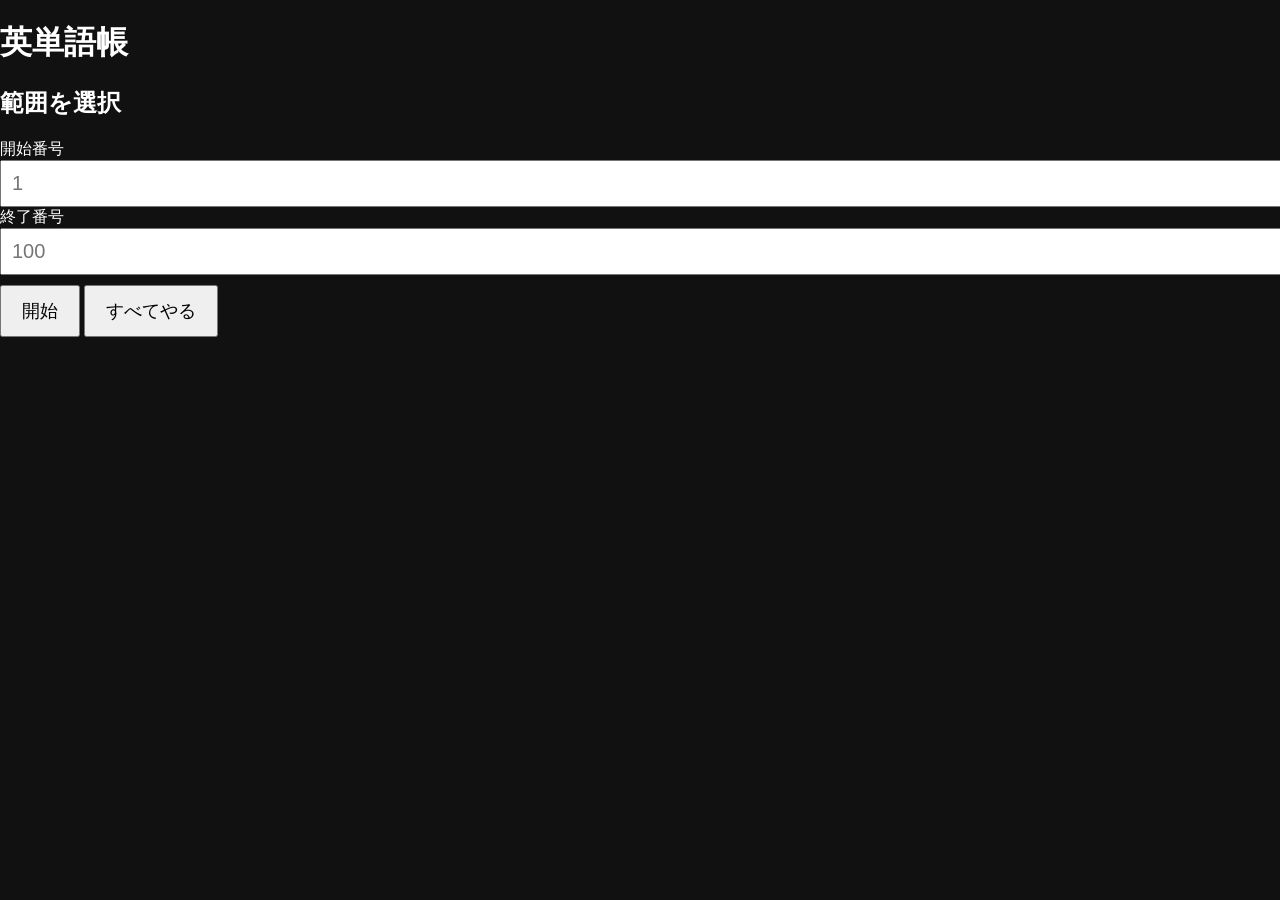
==== commit 124b5e6e: "Update index.html" ====
--- a/index.html
+++ b/index.html
@@ -8,36 +8,62 @@
 </head>
 <body>
 
-<div id="start-screen">
-  <h1>単語帳</h1>
+<div class="container">
 
-  <input id="rangeInput" placeholder="例: 1-20,50-100" />
+  <h1>英単語帳</h1>
 
-  <button id="startBtn">開始</button>
-</div>
+  <div id="startScreen">
 
-<div id="app" class="hidden">
+    <div class="card">
+      <h2>範囲を選択</h2>
 
-  <div id="failed-list"></div>
+      <label>開始番号</label>
+      <input type="number" id="startNum" placeholder="1">
 
-  <div id="card">
+      <label>終了番号</label>
+      <input type="number" id="endNum" placeholder="100">
 
-    <div id="number"></div>
-
-    <div id="word"></div>
-
-    <div id="meaning"></div>
-
-    <div id="guide">
-      ↑ できた<br>
-      ↓ できなかった
+      <button id="startBtn">開始</button>
+      <button id="allBtn">すべてやる</button>
     </div>
 
   </div>
 
-  <div id="buttons">
-    <button id="pauseBtn">一時停止</button>
-    <button id="resetBtn">リセット</button>
+  <div id="quizScreen" class="hidden">
+
+    <div class="progress" id="progress"></div>
+
+    <div class="card wordCard">
+      <div id="questionNumber"></div>
+      <div id="word"></div>
+
+      <button id="showMeaningBtn">意味を見る</button>
+
+      <div id="meaningArea" class="hidden">
+        <div id="meaning"></div>
+
+        <div class="buttonRow">
+          <button id="correctBtn" class="good">できた</button>
+          <button id="wrongBtn" class="bad">できなかった</button>
+        </div>
+      </div>
+    </div>
+
+  </div>
+
+  <div id="resultScreen" class="hidden">
+
+    <div class="card">
+      <h2>終了！</h2>
+
+      <div id="resultText"></div>
+
+      <div id="wrongList"></div>
+
+      <button id="retryBtn">間違えた問題をもう一度やる</button>
+      <button onclick="location.reload()">最初に戻る</button>
+    </div>
+
   </div>
 
 </div>
--- a/style.css
+++ b/style.css
@@ -0,0 +1,64 @@
+body {
+  margin: 0;
+  font-family: sans-serif;
+  background: #111;
+  color: white;
+  overflow: hidden;
+}
+
+.hidden {
+  display: none;
+}
+
+#start-screen {
+  padding: 30px;
+}
+
+input {
+  width: 100%;
+  font-size: 20px;
+  padding: 10px;
+}
+
+button {
+  padding: 12px 20px;
+  font-size: 18px;
+  margin-top: 10px;
+}
+
+#card {
+  height: 100vh;
+  display: flex;
+  flex-direction: column;
+  justify-content: center;
+  text-align: center;
+  padding: 20px;
+}
+
+#number {
+  font-size: 24px;
+  color: #aaa;
+}
+
+#word {
+  font-size: 42px;
+  margin: 20px 0;
+}
+
+#meaning {
+  font-size: 28px;
+  color: #66ffcc;
+}
+
+#guide {
+  margin-top: 30px;
+  color: #aaa;
+}
+
+#failed-list {
+  position: fixed;
+  left: 10px;
+  top: 10px;
+  color: #ff6666;
+  font-size: 18px;
+}
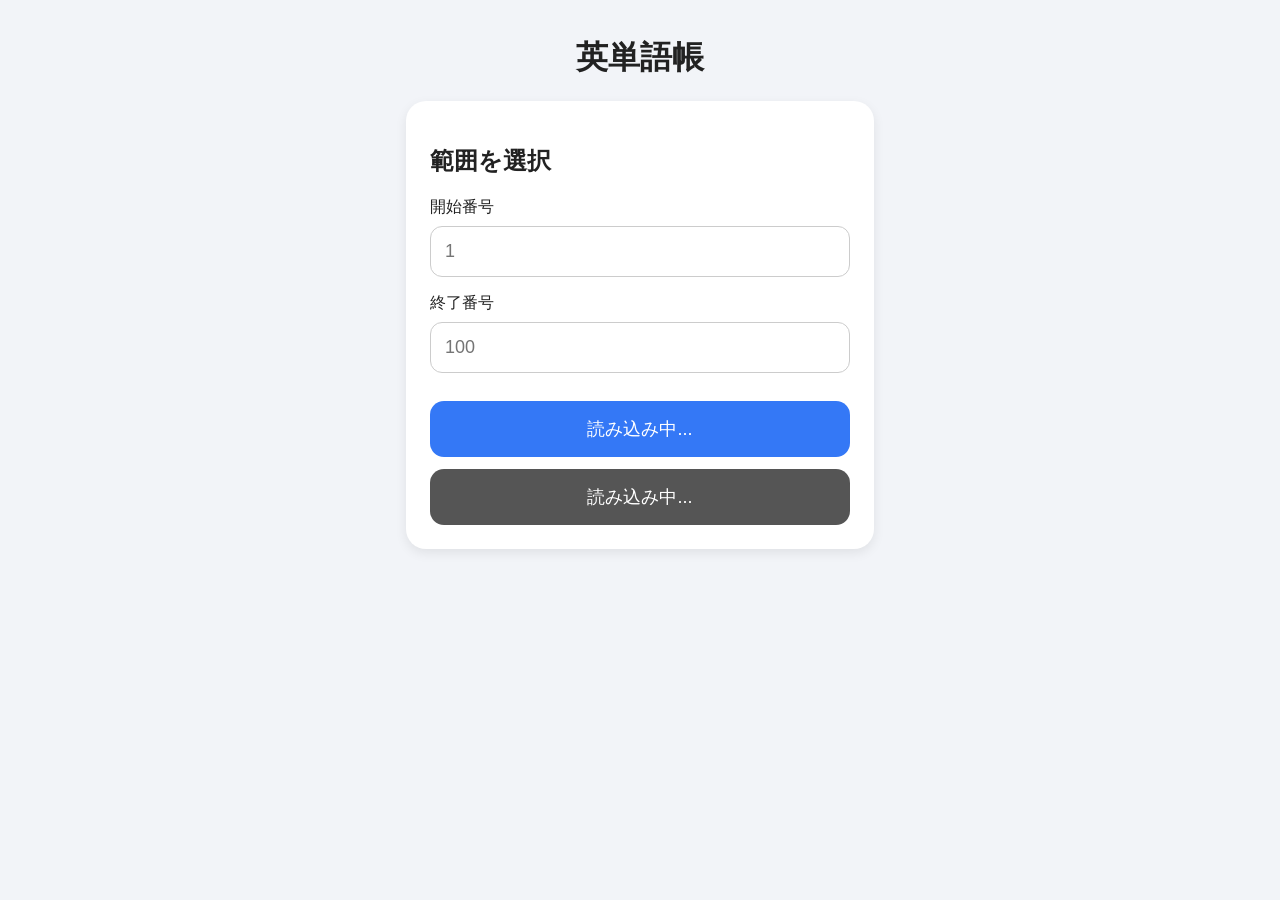
==== commit 8e6b83aa: "Update index.html" ====
--- a/index.html
+++ b/index.html
@@ -23,8 +23,8 @@
       <label>終了番号</label>
       <input type="number" id="endNum" placeholder="100">
 
-      <button id="startBtn">開始</button>
-      <button id="allBtn">すべてやる</button>
+      <button id="startBtn" disabled>読み込み中...</button>
+      <button id="allBtn" disabled>読み込み中...</button>
     </div>
 
   </div>
--- a/style.css
+++ b/style.css
@@ -1,64 +1,131 @@
+* {
+  box-sizing: border-box;
+}
+
 body {
   margin: 0;
+  padding: 0;
   font-family: sans-serif;
-  background: #111;
+  background: #f2f4f8;
+  color: #222;
+}
+
+.container {
+  width: 100%;
+  max-width: 500px;
+  margin: auto;
+  padding: 16px;
+}
+
+h1 {
+  text-align: center;
+  margin-top: 20px;
+}
+
+.card {
+  background: white;
+  border-radius: 20px;
+  padding: 24px;
+  margin-top: 20px;
+  box-shadow: 0 4px 12px rgba(0,0,0,0.08);
+}
+
+input {
+  width: 100%;
+  padding: 14px;
+  margin-top: 8px;
+  margin-bottom: 16px;
+  font-size: 18px;
+  border-radius: 12px;
+  border: 1px solid #ccc;
+}
+
+button {
+  width: 100%;
+  padding: 16px;
+  margin-top: 12px;
+  border: none;
+  border-radius: 14px;
+  font-size: 18px;
+  cursor: pointer;
+}
+
+#startBtn,
+#showMeaningBtn,
+#retryBtn {
+  background: #3478f6;
   color: white;
-  overflow: hidden;
+}
+
+#allBtn {
+  background: #555;
+  color: white;
+}
+
+.good {
+  background: #1fb15f;
+  color: white;
+}
+
+.bad {
+  background: #e14c4c;
+  color: white;
+}
+
+.wordCard {
+  text-align: center;
+}
+
+#questionNumber {
+  font-size: 18px;
+  color: #666;
+  margin-bottom: 16px;
+}
+
+#word {
+  font-size: 42px;
+  font-weight: bold;
+  margin: 40px 0;
+  word-break: break-word;
+}
+
+#meaning {
+  font-size: 28px;
+  margin-top: 24px;
+}
+
+.buttonRow {
+  display: flex;
+  gap: 12px;
+  margin-top: 24px;
+}
+
+.buttonRow button {
+  flex: 1;
+}
+
+.progress {
+  margin-top: 20px;
+  text-align: center;
+  font-size: 18px;
 }
 
 .hidden {
   display: none;
 }
 
-#start-screen {
-  padding: 30px;
+#wrongList {
+  margin-top: 20px;
+  line-height: 1.8;
+  font-size: 18px;
 }
 
-input {
-  width: 100%;
-  font-size: 20px;
-  padding: 10px;
+@media (max-width: 480px) {
+  #word {
+    font-size: 36px;
+  }
+
+  #meaning {
+    font-size: 24px;
+  }
 }
-
-button {
-  padding: 12px 20px;
-  font-size: 18px;
-  margin-top: 10px;
-}
-
-#card {
-  height: 100vh;
-  display: flex;
-  flex-direction: column;
-  justify-content: center;
-  text-align: center;
-  padding: 20px;
-}
-
-#number {
-  font-size: 24px;
-  color: #aaa;
-}
-
-#word {
-  font-size: 42px;
-  margin: 20px 0;
-}
-
-#meaning {
-  font-size: 28px;
-  color: #66ffcc;
-}
-
-#guide {
-  margin-top: 30px;
-  color: #aaa;
-}
-
-#failed-list {
-  position: fixed;
-  left: 10px;
-  top: 10px;
-  color: #ff6666;
-  font-size: 18px;
-}
